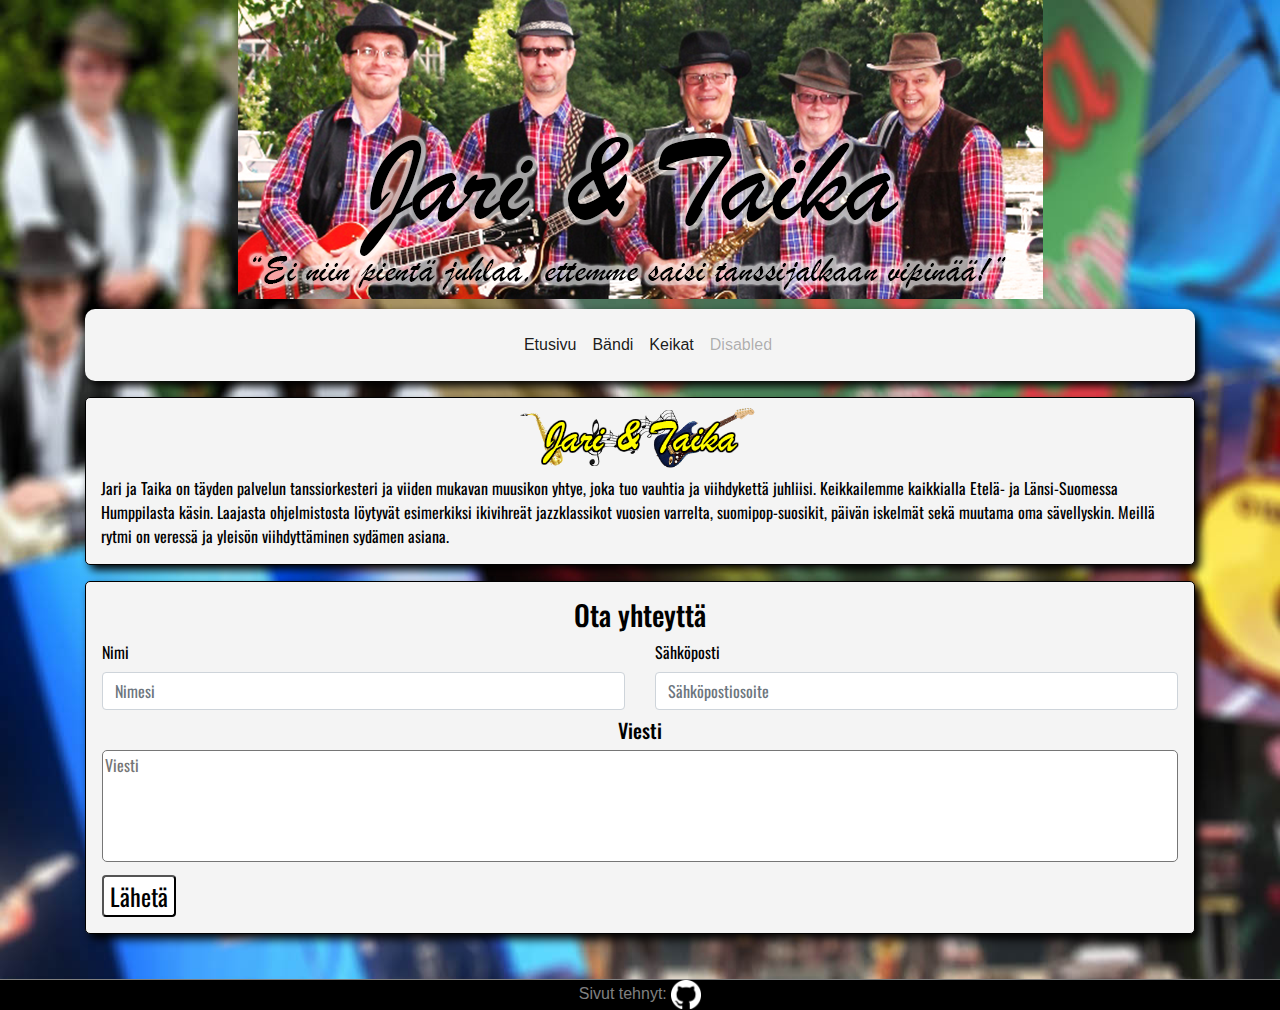
==== webkehitys/tehtava7/index.html @ 8a12f26a "inital commit on websiteproject" ====
<!doctype html>

    <html lang="en">
    <head>
      <meta charset="utf-8">	

      <title>BellOne - Mainospalvelua</title>
      <meta name="description" content="The HTML5 Herald">
      <meta name="author" content="Ville Keituri">
      <meta name="site" content="BellOne">
      <meta name="keywords" content="jQuery,CSS,HTML,JS,Bootstrap">
      <meta name="viewport" content="width=device-width,initial-scale=1"/>
      <script src="https://code.jquery.com/jquery-3.4.1.slim.min.js" integrity="  sha384-J6qa4849blE2+poT4WnyKhv5vZF5SrPo0iEjwBvKU7imGFAV0wwj1yYfoRSJoZ+n" crossorigin="anonymous"></script>
      <script src="https://stackpath.bootstrapcdn.com/bootstrap/4.4.1/js/bootstrap.min.js" integrity="sha384-wfSDF2E50Y2D1uUdj0O3uMBJnjuUD4Ih7YwaYd1iqfktj0Uod8GCExl3Og8ifwB6" crossorigin="anonymous"></script>
      <script src="https://code.jquery.com/jquery-3.4.1.min.js" integrity="sha256-CSXorXvZcTkaix6Yvo6HppcZGetbYMGWSFlBw8HfCJo=" crossorigin="anonymous"></script>
      <link rel="stylesheet" href="https://stackpath.bootstrapcdn.com/bootstrap/4.4.1/css/bootstrap.min.css" integrity="sha384-Vkoo8x4CGsO3+Hhxv8T/Q5PaXtkKtu6ug5TOeNV6gBiFeWPGFN9MuhOf23Q9Ifjh" crossorigin="anonymous">
      <link rel="stylesheet" href="css/index.css">
      <link href="https://fonts.googleapis.com/css?family=Oswald&display=swap" rel="stylesheet"> 
      <link href="https://fonts.googleapis.com/css?family=Cabin&display=swap" rel="stylesheet"> 
      <link rel="icon" href="img/jarijataikalogo.png">
      <script src="https://sdk.scdn.co/spotify-player.js"></script>
      <script src="js/index.js"></script>	
      <script src="js/player.js"></script>
    </head>
    <body>
      <div class="container">
        <div class="row" >
    <div class="col-12 text-center">
        <a href="index.html">
          <img id="headerimg" class="img-fluid" src="img/site-header.png">
        </a>
      </div>
    </div>
        <nav id="navigationbar" class="navbar navbar-light navbar-expand-md justify-content-center">
  <nav class="navbar navbar-toggleable-md navbar-light bg-faded">
    <button class="navbar-toggler navbar-toggler-left" type="button" data-toggle="collapse" data-target="#navbarNavAltMarkup" aria-controls="navbarNavAltMarkup" aria-expanded="false" aria-label="Toggle navigation">
        <span class="navbar-toggler-icon"></span>
    </button>
    <a class="navbar-brand" href="#"></a>
    <div class="collapse navbar-collapse" id="navbarNavAltMarkup">
        <div class="navbar-nav mx-auto">
            <a class="nav-link active" href="#">Etusivu<span class="sr-only">(current)</span></a>
            <a class="nav-link active" href="bandi.html">Bändi<span class="sr-only">(current)</span></a>
            <a class="nav-link active" href="#">Keikat<span class="sr-only">(current)</span></a>
            <a class="nav-link disabled" href="#">Disabled</a>
        </div>
    </div>
</nav>
</nav>
      </div>
      <div class="container">
        <div class="row m-3 mx-auto">
          <div class="col-md-12 col-sm-12 col-lg-12 col-xl-12 contentdiv">  
            <h4 class="contentdivheader"><img class="navbarimg" src="img/jarijataikalogo.png"/></h4>
            Jari ja Taika on täyden palvelun tanssiorkesteri ja viiden mukavan muusikon yhtye, joka tuo vauhtia ja viihdykettä juhliisi. Keikkailemme kaikkialla Etelä- ja Länsi-Suomessa Humppilasta käsin. Laajasta ohjelmistosta löytyvät esimerkiksi ikivihreät jazzklassikot vuosien varrelta, suomipop-suosikit, päivän iskelmät sekä muutama oma sävellyskin. Meillä rytmi on veressä ja yleisön viihdyttäminen sydämen asiana.
          </div>
        </div>
      </div>
      <div class="container">
  <div class="row">
    <div class="col-12">
      <form name="contactForm" id="contactFormId" method="post"  >
        <div class="form-group contentdiv" id="formcontent">
          <h3 style="text-align: center">Ota yhteyttä</h3>
            <div class="row">
              <div class="col-md-6 col-lg-6 col-sm-12 col-xs-12 col-xl-6">
                <label class="contactFormLabels" for="contactFormName">Nimi</label>
                <input type="text" name="name" type="text" class="form-control" required="true" id="contactFormName" placeholder="Nimesi">
              </div>
              <div class="col-md-6 col-lg-6 col-sm-12 col-xs-12 col-xl-6">
                <label class="contactFormLabels" for="contactFormEmail">Sähköposti</label>
                <input type="email" name="email" class="form-control" required="true" id="contactFormEmail" placeholder="Sähköpostiosoite">
              </div>
              <div class="col-12">
                <h5 style="text-align: center; margin-top: 0.5rem; ">Viesti</h5>
                <textarea name="message" minlength="5" style="resize: none; width: 100%; height:7rem; border-radius: 5px;" required="true" placeholder="Viesti" id="contactFormMessage"></textarea>
              </div>
              <div class="col-12 mt-2">
                <input type="submit" style="font-size: 24px; background-color: white; border-radius:4px;" value="Lähetä"></input>
              </div>
          </div>
        </div>
      </form>
    </div>
  </div>
</div>
<footer id="stickyfooter">
  <div class="container text-center">
    <div class="row">
      <div class="col-12">
        <div>
          <h7 id="footertext">Sivut tehnyt:
            <a href="https://github.com/VtotheK/">
              <img style="max-height:30px" src="img/GitHub-Mark-Light-32px.png">
            </a>
          </h7>
        </div>
      </div>
    </div>
  </div>
</footer>
    </body>
    </html>
---- webkehitys/tehtava7/css/index.css ----
html{
	min-height:100%;
	position: relative;
	background-color: white;
}
body{
	background:url("../img/jaritaikatausta.jpg");
	background-repeat: no-repeat;
	background-attachment: fixed;
	padding-bottom: 60px;
	 /*background: rgb(2,0,36);*/
	/*background: linear-gradient(212deg, rgba(2,0,36,1) 0%, rgba(139,13,17,1) 100%); */

}
#navigationbar{
	background: rgb(244,244,244,1);
	border-radius: 10px;
	box-shadow: 5px 5px 10px black;
}

@media screen and (min-width: 100px){
	.contentdivheader{font-size: 1.2rem;}
	.navigationbar {height : 400px;}
	.navbarimg{height:50px;
				text-align:left;
			}

}

@media screen and (min-width: 544px){
	.navbarlabels{font-size: 0.82rem;}
	.contentdivheader{font-size: 1.4rem;}
	.navbarimg{height:50px;}
}
@media screen and (min-width: 768px){
	.navbarlabels{font-size: 1.2rem;}
	.contentdivheader{font-size: 1.8rem;}
	.navbarimg{height:40px;}
}
@media screen and (min-width: 992px){
	.navbarlabels{font-size: 1.4rem;}
	.contentdivheader{font-size: 2.0rem;}
	.navbarimg{height:50px;}
}
@media screen and (min-width: 1200px){
	.navbarlabels{font-size: 1.6rem;}
	.contentdivheader{font-size: 2.2rem;}
	.navbarimg{height:60px;}
	
}

.navbarimg{
	margin-top:10px;
}
.navbarlabels{
	font-family: 'Oswald', sans-serif;

}

#headerimg{
	margin-bottom:10px;
}

.navbar-nav > .nav-item > .nav-link{
	color:white;
}

.navbar-nav > .nav-item > .nav-link:hover{
	color:rgba(139,13,17,1);

}

.contentdiv{
	background-color:rgba(244, 244, 244,1);
	border:1px solid black;
	border-radius: 5px;
	box-shadow: 5px 5px 10px black;
	color: black;
	font-family: 'Oswald', sans-serif;
	padding-bottom: 1rem;
}
.contentdivheader{
	font-family: 'Cabin', sans-serif;
	color: white;
	text-align: center;
	font-weight: bold;
}
#stickyfooter{
	border-top: 1px solid gray;
	background-color: black;
	bottom:0;
	position: absolute;
	width: 100%
}
#footertext{
	color:grey;
}

.contactFormLabels{

}

#formcontent{
	padding:1rem;
}
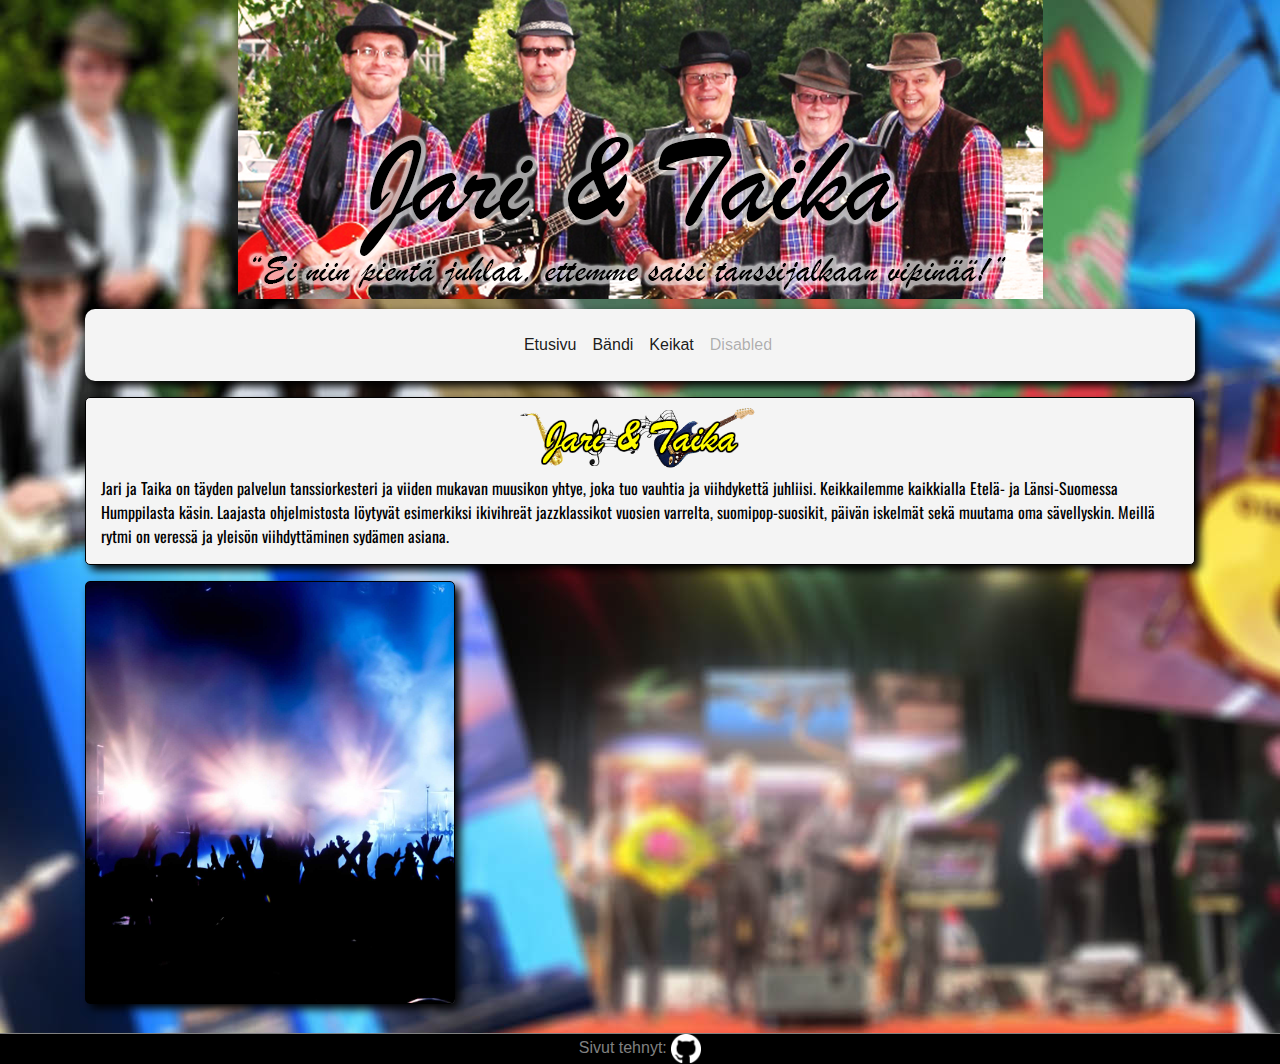
==== commit f63c171f: "band page ready" ====
--- a/webkehitys/tehtava7/index.html
+++ b/webkehitys/tehtava7/index.html
@@ -1,103 +1,83 @@
-    <!doctype html>
+<!doctype html>
 
-    <html lang="en">
-    <head>
-      <meta charset="utf-8">	
+<html lang="en">
+	<head>
+		<meta charset="utf-8">	
 
-      <title>BellOne - Mainospalvelua</title>
-      <meta name="description" content="The HTML5 Herald">
-      <meta name="author" content="Ville Keituri">
-      <meta name="site" content="BellOne">
-      <meta name="keywords" content="jQuery,CSS,HTML,JS,Bootstrap">
-      <meta name="viewport" content="width=device-width,initial-scale=1"/>
-      <script src="https://code.jquery.com/jquery-3.4.1.slim.min.js" integrity="  sha384-J6qa4849blE2+poT4WnyKhv5vZF5SrPo0iEjwBvKU7imGFAV0wwj1yYfoRSJoZ+n" crossorigin="anonymous"></script>
-      <script src="https://stackpath.bootstrapcdn.com/bootstrap/4.4.1/js/bootstrap.min.js" integrity="sha384-wfSDF2E50Y2D1uUdj0O3uMBJnjuUD4Ih7YwaYd1iqfktj0Uod8GCExl3Og8ifwB6" crossorigin="anonymous"></script>
-      <script src="https://code.jquery.com/jquery-3.4.1.min.js" integrity="sha256-CSXorXvZcTkaix6Yvo6HppcZGetbYMGWSFlBw8HfCJo=" crossorigin="anonymous"></script>
-      <link rel="stylesheet" href="https://stackpath.bootstrapcdn.com/bootstrap/4.4.1/css/bootstrap.min.css" integrity="sha384-Vkoo8x4CGsO3+Hhxv8T/Q5PaXtkKtu6ug5TOeNV6gBiFeWPGFN9MuhOf23Q9Ifjh" crossorigin="anonymous">
-      <link rel="stylesheet" href="css/index.css">
-      <link href="https://fonts.googleapis.com/css?family=Oswald&display=swap" rel="stylesheet"> 
-      <link href="https://fonts.googleapis.com/css?family=Cabin&display=swap" rel="stylesheet"> 
-      <link rel="icon" href="img/jarijataikalogo.png">
-      <script src="https://sdk.scdn.co/spotify-player.js"></script>
-      <script src="js/index.js"></script>	
-      <script src="js/player.js"></script>
-    </head>
-    <body>
-      <div class="container">
-        <div class="row" >
-    <div class="col-12 text-center">
-        <a href="index.html">
-          <img id="headerimg" class="img-fluid" src="img/site-header.png">
-        </a>
-      </div>
-    </div>
-        <nav id="navigationbar" class="navbar navbar-light navbar-expand-md justify-content-center">
-  <nav class="navbar navbar-toggleable-md navbar-light bg-faded">
-    <button class="navbar-toggler navbar-toggler-left" type="button" data-toggle="collapse" data-target="#navbarNavAltMarkup" aria-controls="navbarNavAltMarkup" aria-expanded="false" aria-label="Toggle navigation">
-        <span class="navbar-toggler-icon"></span>
-    </button>
-    <a class="navbar-brand" href="#"></a>
-    <div class="collapse navbar-collapse" id="navbarNavAltMarkup">
-        <div class="navbar-nav mx-auto">
-            <a class="nav-link active" href="#">Etusivu<span class="sr-only">(current)</span></a>
-            <a class="nav-link active" href="bandi.html">Bändi<span class="sr-only">(current)</span></a>
-            <a class="nav-link active" href="#">Keikat<span class="sr-only">(current)</span></a>
-            <a class="nav-link disabled" href="#">Disabled</a>
-        </div>
-    </div>
-</nav>
-</nav>
-      </div>
-      <div class="container">
-        <div class="row m-3 mx-auto">
-          <div class="col-md-12 col-sm-12 col-lg-12 col-xl-12 contentdiv">  
-            <h4 class="contentdivheader"><img class="navbarimg" src="img/jarijataikalogo.png"/></h4>
-            Jari ja Taika on täyden palvelun tanssiorkesteri ja viiden mukavan muusikon yhtye, joka tuo vauhtia ja viihdykettä juhliisi. Keikkailemme kaikkialla Etelä- ja Länsi-Suomessa Humppilasta käsin. Laajasta ohjelmistosta löytyvät esimerkiksi ikivihreät jazzklassikot vuosien varrelta, suomipop-suosikit, päivän iskelmät sekä muutama oma sävellyskin. Meillä rytmi on veressä ja yleisön viihdyttäminen sydämen asiana.
-          </div>
-        </div>
-      </div>
-      <div class="container">
-  <div class="row">
-    <div class="col-12">
-      <form name="contactForm" id="contactFormId" method="post"  >
-        <div class="form-group contentdiv" id="formcontent">
-          <h3 style="text-align: center">Ota yhteyttä</h3>
-            <div class="row">
-              <div class="col-md-6 col-lg-6 col-sm-12 col-xs-12 col-xl-6">
-                <label class="contactFormLabels" for="contactFormName">Nimi</label>
-                <input type="text" name="name" type="text" class="form-control" required="true" id="contactFormName" placeholder="Nimesi">
-              </div>
-              <div class="col-md-6 col-lg-6 col-sm-12 col-xs-12 col-xl-6">
-                <label class="contactFormLabels" for="contactFormEmail">Sähköposti</label>
-                <input type="email" name="email" class="form-control" required="true" id="contactFormEmail" placeholder="Sähköpostiosoite">
-              </div>
-              <div class="col-12">
-                <h5 style="text-align: center; margin-top: 0.5rem; ">Viesti</h5>
-                <textarea name="message" minlength="5" style="resize: none; width: 100%; height:7rem; border-radius: 5px;" required="true" placeholder="Viesti" id="contactFormMessage"></textarea>
-              </div>
-              <div class="col-12 mt-2">
-                <input type="submit" style="font-size: 24px; background-color: white; border-radius:4px;" value="Lähetä"></input>
-              </div>
-          </div>
-        </div>
-      </form>
-    </div>
-  </div>
-</div>
-<footer id="stickyfooter">
-  <div class="container text-center">
-    <div class="row">
-      <div class="col-12">
-        <div>
-          <h7 id="footertext">Sivut tehnyt:
-            <a href="https://github.com/VtotheK/">
-              <img style="max-height:30px" src="img/GitHub-Mark-Light-32px.png">
-            </a>
-          </h7>
-        </div>
-      </div>
-    </div>
-  </div>
-</footer>
-    </body>
-    </html>
+		<title>Jari ja taika</title>
+		<meta name="description" content="Jari ja taika">
+		<meta name="author" content="Ville Keituri">
+		<meta name="site" content="BellOne">
+		<meta name="keywords" content="jQuery,CSS,HTML,JS,Bootstrap">
+		<meta name="viewport" content="width=device-width,initial-scale=1"/>
+		<script src="https://code.jquery.com/jquery-3.4.1.slim.min.js" integrity="  sha384-J6qa4849blE2+poT4WnyKhv5vZF5SrPo0iEjwBvKU7imGFAV0wwj1yYfoRSJoZ+n" crossorigin="anonymous"></script>
+		<script src="https://stackpath.bootstrapcdn.com/bootstrap/4.4.1/js/bootstrap.min.js" integrity="sha384-wfSDF2E50Y2D1uUdj0O3uMBJnjuUD4Ih7YwaYd1iqfktj0Uod8GCExl3Og8ifwB6" crossorigin="anonymous"></script>
+		<script src="https://code.jquery.com/jquery-3.4.1.min.js" integrity="sha256-CSXorXvZcTkaix6Yvo6HppcZGetbYMGWSFlBw8HfCJo=" crossorigin="anonymous"></script>
+		<link rel="stylesheet" href="https://stackpath.bootstrapcdn.com/bootstrap/4.4.1/css/bootstrap.min.css" integrity="sha384-Vkoo8x4CGsO3+Hhxv8T/Q5PaXtkKtu6ug5TOeNV6gBiFeWPGFN9MuhOf23Q9Ifjh" crossorigin="anonymous">
+		<link rel="stylesheet" href="css/base.css">
+		<link rel="stylesheet" href="css/index.css">
+		<link href="https://fonts.googleapis.com/css?family=Oswald&display=swap" rel="stylesheet"> 
+		<link href="https://fonts.googleapis.com/css?family=Cabin&display=swap" rel="stylesheet"> 
+		<link rel="icon" href="img/jarijataikalogo.png">
+		<script src="https://sdk.scdn.co/spotify-player.js"></script>
+		<script src="js/index.js"></script>	
+		<script src="js/player.js"></script>
+	</head>
+	<body>
+		<div class="container">
+			<div class="row" >
+				<div class="col-12 text-center">
+					<a href="index.html">
+						<img id="headerimg" class="img-fluid" src="img/site-header.png">
+					</a>
+				</div>
+			</div>
+			<nav id="navigationbar" class="navbar navbar-light navbar-expand-md justify-content-center">
+				<nav class="navbar navbar-toggleable-md navbar-light bg-faded">
+					<button class="navbar-toggler navbar-toggler-left" type="button" data-toggle="collapse" data-target="#navbarNavAltMarkup" aria-controls="navbarNavAltMarkup" aria-expanded="false" aria-label="Toggle navigation">
+						<span class="navbar-toggler-icon"></span>
+					</button>
+					<a class="navbar-brand" href="#"></a>
+					<div class="collapse navbar-collapse" id="navbarNavAltMarkup">
+						<div class="navbar-nav mx-auto">
+							<a class="nav-link active" href="#">Etusivu<span class="sr-only">(current)</span></a>
+							<a class="nav-link active" href="bandi.html">Bändi<span class="sr-only">(current)</span></a>
+							<a class="nav-link active" href="#">Keikat<span class="sr-only">(current)</span></a>
+							<a class="nav-link disabled" href="#">Disabled</a>
+						</div>
+					</div>
+				</nav>
+			</nav>
+		</div>
+		<div class="container">
+			<div class="row m-3 mx-auto">
+				<div class="col-md-12 col-sm-12 col-lg-12 col-xl-12 contentdiv">  
+					<h4 class="contentdivheader"><img class="navbarimg" src="img/jarijataikalogo.png"/></h4>
+					Jari ja Taika on täyden palvelun tanssiorkesteri ja viiden mukavan muusikon yhtye, joka tuo vauhtia ja viihdykettä juhliisi. Keikkailemme kaikkialla Etelä- ja Länsi-Suomessa Humppilasta käsin. Laajasta ohjelmistosta löytyvät esimerkiksi ikivihreät jazzklassikot vuosien varrelta, suomipop-suosikit, päivän iskelmät sekä muutama oma sävellyskin. Meillä rytmi on veressä ja yleisön viihdyttäminen sydämen asiana.
+				</div>
+			</div>
+		</div>
+		<div class="container">
+			<div class="row m3 mx-auto">
+				<div class="col-md-6 col-sm-12 col-lg-5 col-xl-4 contentdiv spotifycontainer">
+					<iframe class="spotifyplayer" src="https://open.spotify.com/embed/track/0e7ipj03S05BNilyu5bRzt" width="300" height="380" frameborder="0" allowtransparency="true" allow="encrypted-media"></iframe>
+				</div>
+			</div>
+		</div>
+		<footer id="stickyfooter">
+			<div class="container text-center">
+				<div class="row">
+					<div class="col-12">
+						<div>
+							<h7 id="footertext">Sivut tehnyt:
+							<a href="https://github.com/VtotheK/">
+								<img style="max-height:30px" src="img/GitHub-Mark-Light-32px.png">
+							</a>
+							</h7>
+						</div>
+					</div>
+				</div>
+			</div>
+		</footer>
+	</body>
+</html>
--- a/webkehitys/tehtava7/css/base.css
+++ b/webkehitys/tehtava7/css/base.css
@@ -0,0 +1,105 @@
+*{
+    margin:0;
+    padding:0;
+    box-sizing:border-box;
+}
+
+
+html{
+	min-height:100%;
+	position: relative;
+	background-color: white;
+}
+body{
+	background:url("../img/jaritaikatausta.jpg");
+	background-repeat: no-repeat;
+	background-attachment: fixed;
+	padding-bottom: 60px;
+	 /*background: rgb(2,0,36);*/
+	/*background: linear-gradient(212deg, rgba(2,0,36,1) 0%, rgba(139,13,17,1) 100%); */
+
+}
+#navigationbar{
+	background: rgb(244,244,244,1);
+	border-radius: 10px;
+	box-shadow: 5px 5px 10px black;
+}
+
+@media screen and (min-width: 100px){
+	.contentdivheader{font-size: 1.2rem;}
+	.navigationbar {height : 400px;}
+	.navbarimg{height:50px;
+				text-align:left;
+			}
+
+}
+
+@media screen and (min-width: 544px){
+	.navbarlabels{font-size: 0.82rem;}
+	.contentdivheader{font-size: 1.4rem;}
+	.navbarimg{height:50px;}
+}
+@media screen and (min-width: 768px){
+	.navbarlabels{font-size: 1.2rem;}
+	.contentdivheader{font-size: 1.8rem;}
+	.navbarimg{height:40px;}
+}
+@media screen and (min-width: 992px){
+	.navbarlabels{font-size: 1.4rem;}
+	.contentdivheader{font-size: 2.0rem;}
+	.navbarimg{height:50px;}
+}
+@media screen and (min-width: 1200px){
+	.navbarlabels{font-size: 1.6rem;}
+	.contentdivheader{font-size: 2.2rem;}
+	.navbarimg{height:60px;}
+	
+}
+
+.navbarimg{
+	margin-top:10px;
+}
+.navbarlabels{
+	font-family: 'Oswald', sans-serif;
+
+}
+
+#headerimg{
+	margin-bottom:10px;
+}
+
+.navbar-nav > .nav-item > .nav-link{
+	color:white;
+}
+
+.navbar-nav > .nav-item > .nav-link:hover{
+	color:rgba(139,13,17,1);
+
+}
+
+.contentdiv{
+	background-color:rgba(244, 244, 244,1);
+	border:1px solid black;
+	border-radius: 5px;
+	box-shadow: 5px 5px 10px black;
+	color: black;
+	font-family: 'Oswald', sans-serif;
+	padding-bottom: 1rem;
+}
+.contentdivheader{
+	font-family: 'Cabin', sans-serif;
+	color: white;
+	text-align: center;
+	font-weight: bold;
+}
+#stickyfooter{
+	border-top: 1px solid gray;
+	background-color: black;
+	bottom:0;
+	position: absolute;
+	width: 100%
+}
+#footertext{
+	color:grey;
+}
+
--- a/webkehitys/tehtava7/css/index.css
+++ b/webkehitys/tehtava7/css/index.css
@@ -1,105 +1,9 @@
-html{
-	min-height:100%;
-	position: relative;
-	background-color: white;
-}
-body{
-	background:url("../img/jaritaikatausta.jpg");
-	background-repeat: no-repeat;
-	background-attachment: fixed;
-	padding-bottom: 60px;
-	 /*background: rgb(2,0,36);*/
-	/*background: linear-gradient(212deg, rgba(2,0,36,1) 0%, rgba(139,13,17,1) 100%); */
-
-}
-#navigationbar{
-	background: rgb(244,244,244,1);
-	border-radius: 10px;
-	box-shadow: 5px 5px 10px black;
+.spotifycontainer{
+	text-align:center;
+	background:url("../img/concert_stage_wallpaper_018web.jpg");
+	background-size:cover;
 }
 
-@media screen and (min-width: 100px){
-	.contentdivheader{font-size: 1.2rem;}
-	.navigationbar {height : 400px;}
-	.navbarimg{height:50px;
-				text-align:left;
-			}
-
+.spotifyplayer{
+	margin-top:20px;
 }
-
-@media screen and (min-width: 544px){
-	.navbarlabels{font-size: 0.82rem;}
-	.contentdivheader{font-size: 1.4rem;}
-	.navbarimg{height:50px;}
-}
-@media screen and (min-width: 768px){
-	.navbarlabels{font-size: 1.2rem;}
-	.contentdivheader{font-size: 1.8rem;}
-	.navbarimg{height:40px;}
-}
-@media screen and (min-width: 992px){
-	.navbarlabels{font-size: 1.4rem;}
-	.contentdivheader{font-size: 2.0rem;}
-	.navbarimg{height:50px;}
-}
-@media screen and (min-width: 1200px){
-	.navbarlabels{font-size: 1.6rem;}
-	.contentdivheader{font-size: 2.2rem;}
-	.navbarimg{height:60px;}
-	
-}
-
-.navbarimg{
-	margin-top:10px;
-}
-.navbarlabels{
-	font-family: 'Oswald', sans-serif;
-
-}
-
-#headerimg{
-	margin-bottom:10px;
-}
-
-.navbar-nav > .nav-item > .nav-link{
-	color:white;
-}
-
-.navbar-nav > .nav-item > .nav-link:hover{
-	color:rgba(139,13,17,1);
-
-}
-
-.contentdiv{
-	background-color:rgba(244, 244, 244,1);
-	border:1px solid black;
-	border-radius: 5px;
-	box-shadow: 5px 5px 10px black;
-	color: black;
-	font-family: 'Oswald', sans-serif;
-	padding-bottom: 1rem;
-}
-.contentdivheader{
-	font-family: 'Cabin', sans-serif;
-	color: white;
-	text-align: center;
-	font-weight: bold;
-}
-#stickyfooter{
-	border-top: 1px solid gray;
-	background-color: black;
-	bottom:0;
-	position: absolute;
-	width: 100%
-}
-#footertext{
-	color:grey;
-}
-
-.contactFormLabels{
-
-}
-
-#formcontent{
-	padding:1rem;
-}
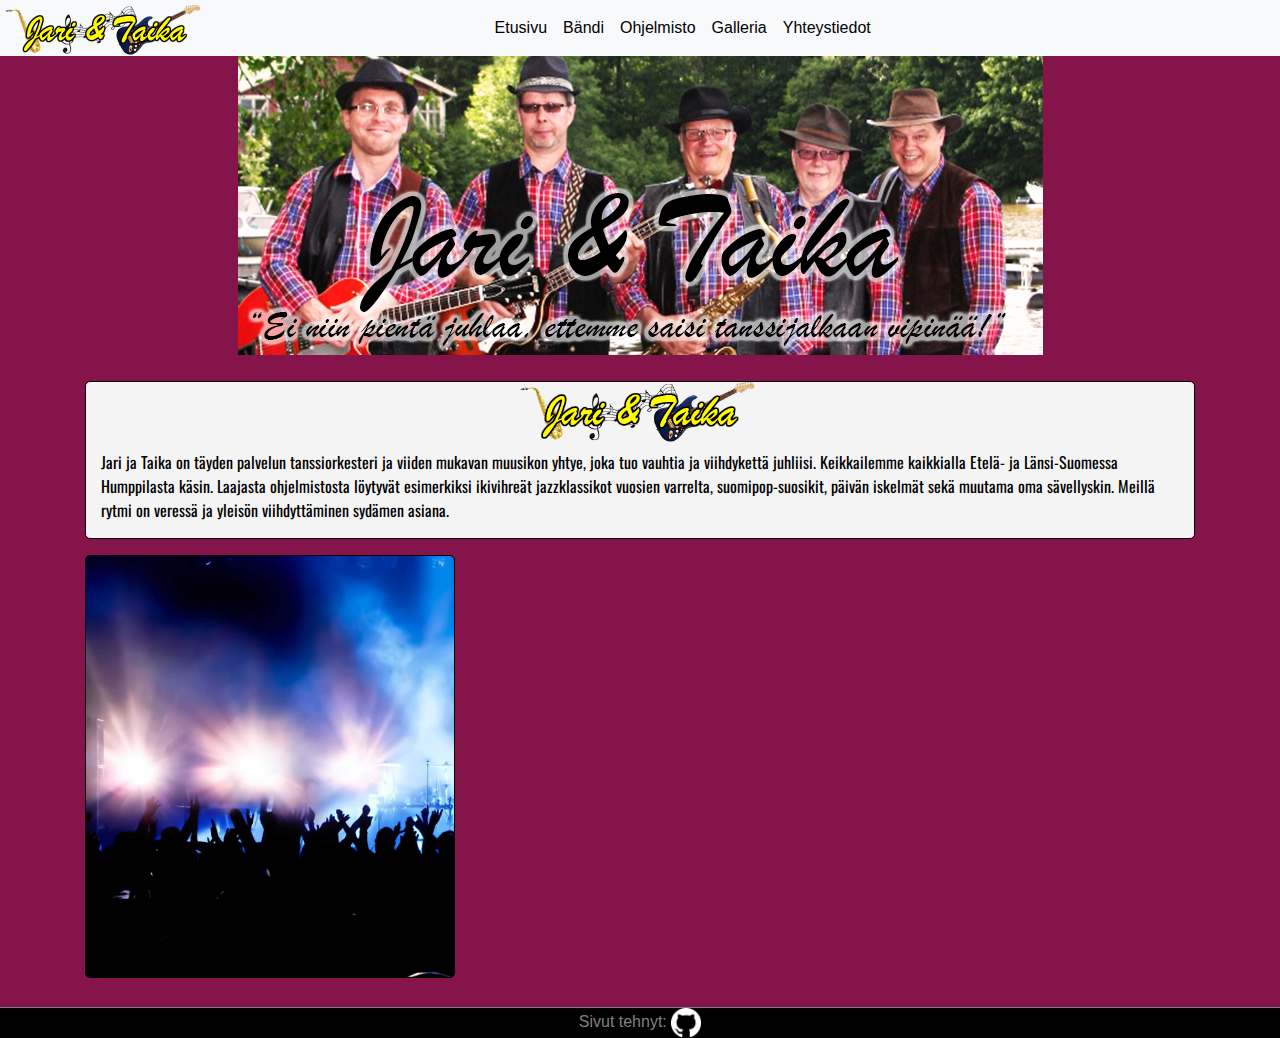
==== commit ddc912a5: "css is horrible" ====
--- a/webkehitys/tehtava7/index.html
+++ b/webkehitys/tehtava7/index.html
@@ -24,6 +24,32 @@
 		<script src="js/player.js"></script>
 	</head>
 	<body>
+		<nav class="navbar navbar-dark navbar-expand-lg bg-light sticky-top" id="navigationbar">
+			<a href="" class="navbar-brand">Brand</a>
+			<button class="navbar-toggler" type="button" data-toggle="collapse" data-target="#mainNav">
+				<span class="navbar-toggler-icon"></span>
+			</button>
+			<div class="navbar-collapse collapse w-100" id="mainNav">
+				<a href="" class="navbar-brand"><img src="img/jarijataikalogo.png" class="kurwa"/></a>
+				<ul class="navbar-nav w-100 justify-content-center" id="navElements">
+					<li class="nav-item">
+						<a href="#" class="nav-link">Etusivu</a>
+					</li>
+					<li class="nav-item">
+						<a href="#" class="nav-link">Bändi</a>
+					</li>
+					<li class="nav-item">
+						<a href="#" class="nav-link">Ohjelmisto</a>
+					</li>
+					<li class="nav-item">
+						<a href="#" class="nav-link">Galleria</a>
+					</li>
+					<li class="nav-item">
+						<a href="#" class="nav-link">Yhteystiedot</a>
+					</li>
+				</ul>
+			</div>
+		</nav>
 		<div class="container">
 			<div class="row" >
 				<div class="col-12 text-center">
@@ -32,22 +58,7 @@
 					</a>
 				</div>
 			</div>
-			<nav id="navigationbar" class="navbar navbar-light navbar-expand-md justify-content-center">
-				<nav class="navbar navbar-toggleable-md navbar-light bg-faded">
-					<button class="navbar-toggler navbar-toggler-left" type="button" data-toggle="collapse" data-target="#navbarNavAltMarkup" aria-controls="navbarNavAltMarkup" aria-expanded="false" aria-label="Toggle navigation">
-						<span class="navbar-toggler-icon"></span>
-					</button>
-					<a class="navbar-brand" href="#"></a>
-					<div class="collapse navbar-collapse" id="navbarNavAltMarkup">
-						<div class="navbar-nav mx-auto">
-							<a class="nav-link active" href="#">Etusivu<span class="sr-only">(current)</span></a>
-							<a class="nav-link active" href="bandi.html">Bändi<span class="sr-only">(current)</span></a>
-							<a class="nav-link active" href="#">Keikat<span class="sr-only">(current)</span></a>
-							<a class="nav-link disabled" href="#">Disabled</a>
-						</div>
-					</div>
-				</nav>
-			</nav>
+			
 		</div>
 		<div class="container">
 			<div class="row m-3 mx-auto">
--- a/webkehitys/tehtava7/css/base.css
+++ b/webkehitys/tehtava7/css/base.css
@@ -6,14 +6,17 @@
 
 
 html{
-	min-height:100%;
+	min-height:100vh;
 	position: relative;
 	background-color: white;
 }
 body{
-	background:url("../img/jaritaikatausta.jpg");
+	/*background:url("../img/jaritaikatausta.jpg");
 	background-repeat: no-repeat;
 	background-attachment: fixed;
+	*/
+	background-color: #85144b;
+	min-height:100vh;
 	padding-bottom: 60px;
 	 /*background: rgb(2,0,36);*/
 	/*background: linear-gradient(212deg, rgba(2,0,36,1) 0%, rgba(139,13,17,1) 100%); */
@@ -21,8 +24,6 @@
 }
 #navigationbar{
 	background: rgb(244,244,244,1);
-	border-radius: 10px;
-	box-shadow: 5px 5px 10px black;
 }
 
 @media screen and (min-width: 100px){
@@ -31,11 +32,10 @@
 	.navbarimg{height:50px;
 				text-align:left;
 			}
-
 }
 
 @media screen and (min-width: 544px){
-	.navbarlabels{font-size: 0.82rem;}
+	.navbarlabels{font-size: 1rem;}
 	.contentdivheader{font-size: 1.4rem;}
 	.navbarimg{height:50px;}
 }
@@ -53,12 +53,8 @@
 	.navbarlabels{font-size: 1.6rem;}
 	.contentdivheader{font-size: 2.2rem;}
 	.navbarimg{height:60px;}
-	
 }
 
-.navbarimg{
-	margin-top:10px;
-}
 .navbarlabels{
 	font-family: 'Oswald', sans-serif;
 
@@ -69,19 +65,34 @@
 }
 
 .navbar-nav > .nav-item > .nav-link{
-	color:white;
+	color:black;
+}
+
+.navbar-toggler-icon{
+	height:2.5em;
+	width:2.5em;
+}
+
+.kurwa{
+	max-height:50px;
+	position: absolute;
+	top:5px;
+	left:5px;
 }
 
 .navbar-nav > .nav-item > .nav-link:hover{
 	color:rgba(139,13,17,1);
+}
 
+.navbar-toggler-icon{
+	background-color: #85144b;
+	border-radius: 2px;
 }
 
 .contentdiv{
 	background-color:rgba(244, 244, 244,1);
 	border:1px solid black;
 	border-radius: 5px;
-	box-shadow: 5px 5px 10px black;
 	color: black;
 	font-family: 'Oswald', sans-serif;
 	padding-bottom: 1rem;
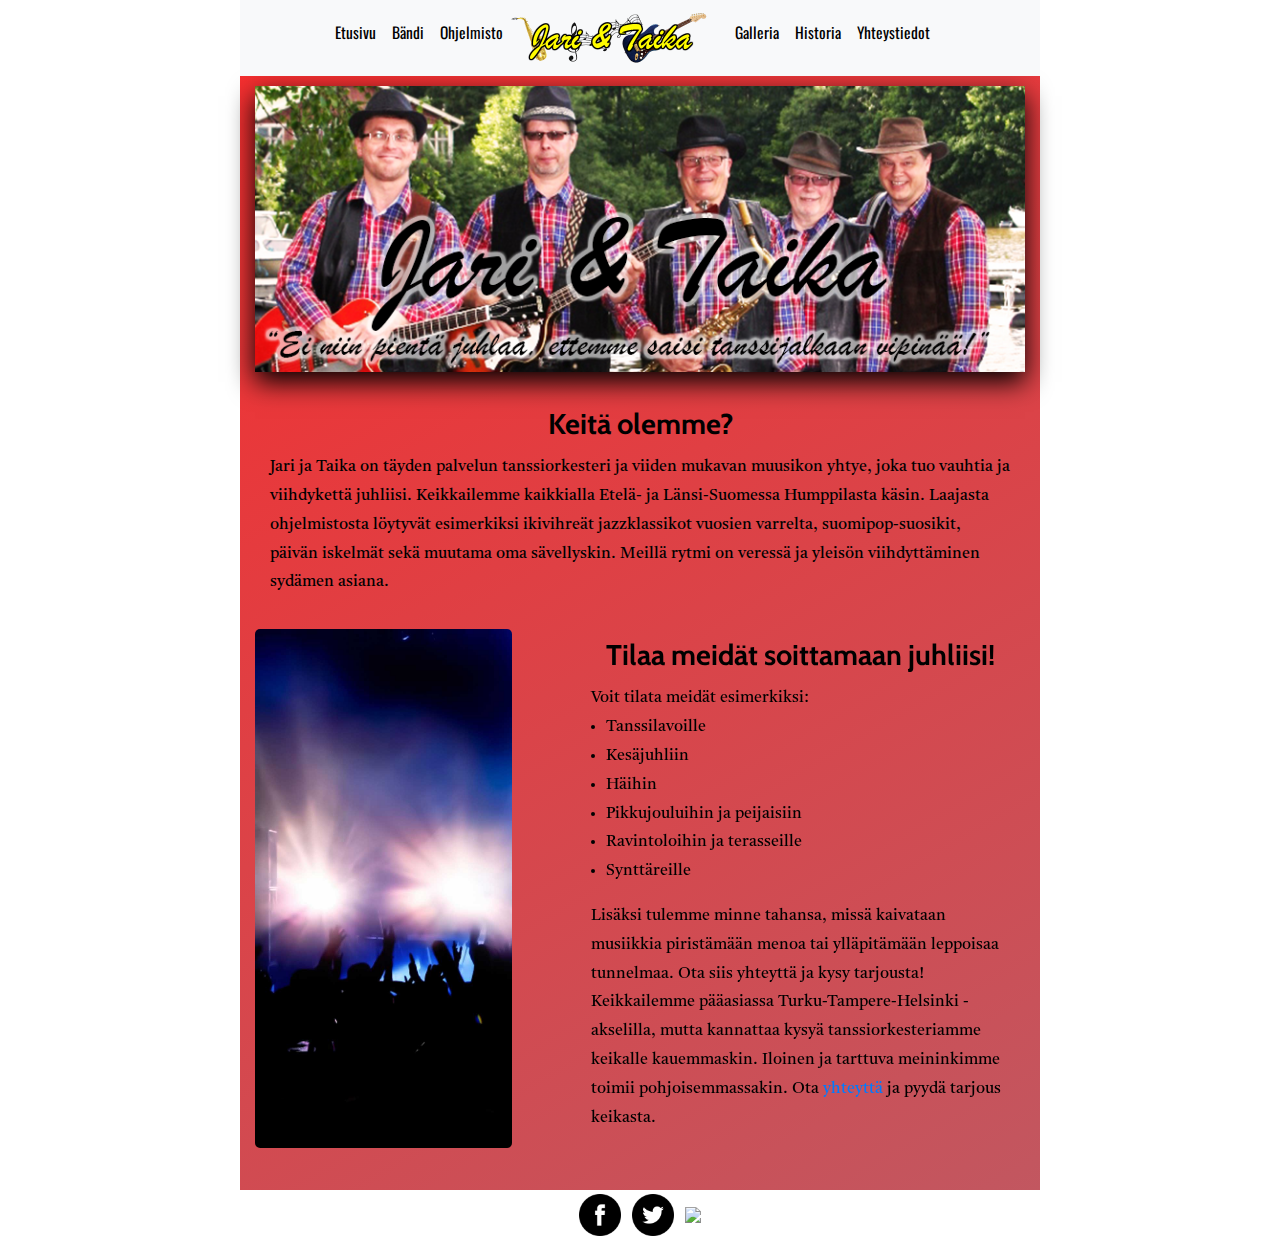
==== commit fc29772f: "other tabs done  as well" ====
--- a/webkehitys/tehtava7/index.html
+++ b/webkehitys/tehtava7/index.html
@@ -7,10 +7,10 @@
 		<title>Jari ja taika</title>
 		<meta name="description" content="Jari ja taika">
 		<meta name="author" content="Ville Keituri">
-		<meta name="site" content="BellOne">
+		<meta name="site" content="Jari ja taika">
 		<meta name="keywords" content="jQuery,CSS,HTML,JS,Bootstrap">
 		<meta name="viewport" content="width=device-width,initial-scale=1"/>
-		<script src="https://code.jquery.com/jquery-3.4.1.slim.min.js" integrity="  sha384-J6qa4849blE2+poT4WnyKhv5vZF5SrPo0iEjwBvKU7imGFAV0wwj1yYfoRSJoZ+n" crossorigin="anonymous"></script>
+		<script src="https://code.jquery.com/jquery-3.4.1.slim.min.js" integrity="sha384-J6qa4849blE2+poT4WnyKhv5vZF5SrPo0iEjwBvKU7imGFAV0wwj1yYfoRSJoZ+n" crossorigin="anonymous"></script>
 		<script src="https://stackpath.bootstrapcdn.com/bootstrap/4.4.1/js/bootstrap.min.js" integrity="sha384-wfSDF2E50Y2D1uUdj0O3uMBJnjuUD4Ih7YwaYd1iqfktj0Uod8GCExl3Og8ifwB6" crossorigin="anonymous"></script>
 		<script src="https://code.jquery.com/jquery-3.4.1.min.js" integrity="sha256-CSXorXvZcTkaix6Yvo6HppcZGetbYMGWSFlBw8HfCJo=" crossorigin="anonymous"></script>
 		<link rel="stylesheet" href="https://stackpath.bootstrapcdn.com/bootstrap/4.4.1/css/bootstrap.min.css" integrity="sha384-Vkoo8x4CGsO3+Hhxv8T/Q5PaXtkKtu6ug5TOeNV6gBiFeWPGFN9MuhOf23Q9Ifjh" crossorigin="anonymous">
@@ -25,27 +25,30 @@
 	</head>
 	<body>
 		<nav class="navbar navbar-dark navbar-expand-lg bg-light sticky-top" id="navigationbar">
-			<a href="" class="navbar-brand">Brand</a>
-			<button class="navbar-toggler" type="button" data-toggle="collapse" data-target="#mainNav">
+			<a href="" class="navbar-brand"><img src="img/jarijataikalogo.png" class="navbandlogo" id="collapsedlogo"/></a>
+			<button class="navbar-toggler" type="button"  data-toggle="collapse" data-target="#mainNav">
 				<span class="navbar-toggler-icon"></span>
 			</button>
 			<div class="navbar-collapse collapse w-100" id="mainNav">
-				<a href="" class="navbar-brand"><img src="img/jarijataikalogo.png" class="kurwa"/></a>
 				<ul class="navbar-nav w-100 justify-content-center" id="navElements">
 					<li class="nav-item">
-						<a href="#" class="nav-link">Etusivu</a>
+						<a href="index.html" class="nav-link navbarlabels">Etusivu</a>
 					</li>
 					<li class="nav-item">
-						<a href="#" class="nav-link">Bändi</a>
+						<a href="bandi.html" class="nav-link navbarlabels">Bändi</a>
 					</li>
 					<li class="nav-item">
-						<a href="#" class="nav-link">Ohjelmisto</a>
+						<a href="ohjelmisto.html" class="nav-link navbarlabels">Ohjelmisto</a>
+					</li>
+					<a href="" class="navbar-brand"><img src="img/jarijataikalogo.png" class="navbandlogo"/></a>
+					<li class="nav-item">
+						<a href="galleria.html" class="nav-link navbarlabels">Galleria</a>
 					</li>
 					<li class="nav-item">
-						<a href="#" class="nav-link">Galleria</a>
+						<a href="historia.html" class="nav-link navbarlabels">Historia</a>
 					</li>
 					<li class="nav-item">
-						<a href="#" class="nav-link">Yhteystiedot</a>
+						<a href="yhteystiedot.html" class="nav-link navbarlabels">Yhteystiedot</a>
 					</li>
 				</ul>
 			</div>
@@ -63,29 +66,50 @@
 		<div class="container">
 			<div class="row m-3 mx-auto">
 				<div class="col-md-12 col-sm-12 col-lg-12 col-xl-12 contentdiv">  
-					<h4 class="contentdivheader"><img class="navbarimg" src="img/jarijataikalogo.png"/></h4>
+					<h4 class="contentdivheader">Keitä olemme?</h4>
 					Jari ja Taika on täyden palvelun tanssiorkesteri ja viiden mukavan muusikon yhtye, joka tuo vauhtia ja viihdykettä juhliisi. Keikkailemme kaikkialla Etelä- ja Länsi-Suomessa Humppilasta käsin. Laajasta ohjelmistosta löytyvät esimerkiksi ikivihreät jazzklassikot vuosien varrelta, suomipop-suosikit, päivän iskelmät sekä muutama oma sävellyskin. Meillä rytmi on veressä ja yleisön viihdyttäminen sydämen asiana.
 				</div>
 			</div>
 		</div>
 		<div class="container">
 			<div class="row m3 mx-auto">
-				<div class="col-md-6 col-sm-12 col-lg-5 col-xl-4 contentdiv spotifycontainer">
+				<div class="col-md-4 col-sm-12 col-lg-5 col-xl-4 contentdiv spotifycontainer">
 					<iframe class="spotifyplayer" src="https://open.spotify.com/embed/track/0e7ipj03S05BNilyu5bRzt" width="300" height="380" frameborder="0" allowtransparency="true" allow="encrypted-media"></iframe>
+				</div>
+				<div class="col-md-1 col-sm-0 col-lg-1 col-xl-1">
+				</div>
+				<div class="col-md-7 col-sm-12 col-lg-6 col-xl-7 contentdiv">
+					<h4 class="contentdivheader">Tilaa meidät soittamaan juhliisi!</h4>
+					Voit tilata meidät esimerkiksi:
+					<ul style="margin-left:15px;">
+						<li>Tanssilavoille</li>
+						<li>Kesäjuhliin</li>
+						<li>Häihin</li>
+						<li>Pikkujouluihin ja peijaisiin</li>
+						<li>Ravintoloihin ja terasseille</li>
+						<li>Synttäreille</li>
+					</ul>
+Lisäksi tulemme minne tahansa, missä kaivataan musiikkia piristämään menoa tai ylläpitämään leppoisaa tunnelmaa. Ota siis yhteyttä ja kysy tarjousta!
+Keikkailemme pääasiassa Turku-Tampere-Helsinki -akselilla, mutta kannattaa kysyä tanssiorkesteriamme keikalle kauemmaskin. Iloinen ja tarttuva meininkimme toimii pohjoisemmassakin. Ota <a href="yhteystiedot.html>">yhteyttä</a> ja pyydä tarjous keikasta.
 				</div>
 			</div>
 		</div>
+
 		<footer id="stickyfooter">
 			<div class="container text-center">
 				<div class="row">
-					<div class="col-12">
-						<div>
-							<h7 id="footertext">Sivut tehnyt:
-							<a href="https://github.com/VtotheK/">
-								<img style="max-height:30px" src="img/GitHub-Mark-Light-32px.png">
-							</a>
-							</h7>
-						</div>
+					<div class="col-12 justify-content-center">
+						<a href="https://fi-fi.facebook.com/JariTaika-191704827574713/">
+							<img class="footerimgs" src="img/facebook.png"/>
+						</a>
+						<a href="#">
+							<img class="footerimgs" src="img/twitter.png"/>
+						</a>
+						<a href="https://github.com/VtotheK/">
+							<img class="footerimgs" src="img/GitHub-Mark-64px.png">
+						</a>
+						</h7>
+						
 					</div>
 				</div>
 			</div>
--- a/webkehitys/tehtava7/css/base.css
+++ b/webkehitys/tehtava7/css/base.css
@@ -1,9 +1,27 @@
+div {
+	font-size-adjust: 0.4;
+  }
+
 *{
     margin:0;
     padding:0;
     box-sizing:border-box;
 }
 
+@font-face {
+    font-family: "Cuprum";
+    src: url("../fonts/Cuprum/static/Cuprum-Regular.ttf");
+}
+
+@font-face {
+    font-family: "Roboto";
+    src: url("../fonts/Roboto/static/RobotoSlab-Regular.ttf");
+}
+@font-face {
+    font-family: "Castoro";
+    src: url("../fonts/Castoro/Castoro-Regular.ttf");
+}
+
 
 html{
 	min-height:100vh;
@@ -14,13 +32,29 @@
 	/*background:url("../img/jaritaikatausta.jpg");
 	background-repeat: no-repeat;
 	background-attachment: fixed;
+		background-color: #85144b;
 	*/
-	background-color: #85144b;
+	background: rgb(247,45,45);
+	background: linear-gradient(150deg, rgba(247,45,45,1) 0%, rgba(32,214,251,1) 100%);
+	background-size:400% 400%;
 	min-height:100vh;
 	padding-bottom: 60px;
+	animation: gradient 30s ease infinite;
+}
+
+@keyframes gradient {
+	0% {
+		background-position: 0% 50%;
+	}
+	50% {
+		background-position: 100% 50%;
+	}
+	100% {
+		background-position: 0% 50%;
+	}
+
 	 /*background: rgb(2,0,36);*/
 	/*background: linear-gradient(212deg, rgba(2,0,36,1) 0%, rgba(139,13,17,1) 100%); */
-
 }
 #navigationbar{
 	background: rgb(244,244,244,1);
@@ -35,24 +69,69 @@
 }
 
 @media screen and (min-width: 544px){
-	.navbarlabels{font-size: 1rem;}
+	.navbarlabels{font-size: 1.4rem;}
 	.contentdivheader{font-size: 1.4rem;}
 	.navbarimg{height:50px;}
 }
 @media screen and (min-width: 768px){
-	.navbarlabels{font-size: 1.2rem;}
-	.contentdivheader{font-size: 1.8rem;}
+	.navbarlabels{font-size: 1.4rem;}
+	.contentdivheader{font-size: 2.2rem;}
 	.navbarimg{height:40px;}
-}
+	body{
+		border-left:5rem solid white;
+		border-right:5rem  solid white;
+		border-bottom:2rem solid white;
+		}
+}
+
 @media screen and (min-width: 992px){
-	.navbarlabels{font-size: 1.4rem;}
-	.contentdivheader{font-size: 2.0rem;}
+	/*.navbar.navbar-default .navbar-nav{
+		border:5px solid black;
+	}
+*/
+	.navbar-nav{
+		margin-left: -1em;
+	}
+	#collapsedlogo{
+		display:none;
+}
 	.navbarimg{height:50px;}
+	body{
+	border-left:10rem solid white;
+	border-right:10rem  solid white;
+	border-bottom:2rem solid white;
+	}
+
 }
 @media screen and (min-width: 1200px){
-	.navbarlabels{font-size: 1.6rem;}
-	.contentdivheader{font-size: 2.2rem;}
-	.navbarimg{height:60px;}
+
+	.navbarimg{height:60px;}	
+	body{
+		border-left:15rem solid white;
+		border-right:15rem  solid white;
+		border-bottom:2rem solid white;
+		}
+}
+
+@media screen and (max-width:991px){
+	.navbandlogo{
+		max-height:50px;
+		position: absolute;
+		top:5px;
+		left:5px;
+	}
+
+	.navbar-nav{
+		background: rgb(247,45,45);
+		background: linear-gradient(150deg, rgba(247,45,45,1) 0%, rgba(32,214,251,1) 100%);
+		background-size:400% 400%;
+		animation: gradient 30s ease infinite;
+		width:100%;
+	}
+	.navbar-nav > li{
+		margin-left:20px;
+	}
+
 }
 
 .navbarlabels{
@@ -61,24 +140,15 @@
 }
 
 #headerimg{
+	margin-top:10px;
 	margin-bottom:10px;
+	box-shadow: 0px 10px 25px black;
 }
 
 .navbar-nav > .nav-item > .nav-link{
 	color:black;
 }
 
-.navbar-toggler-icon{
-	height:2.5em;
-	width:2.5em;
-}
-
-.kurwa{
-	max-height:50px;
-	position: absolute;
-	top:5px;
-	left:5px;
-}
 
 .navbar-nav > .nav-item > .nav-link:hover{
 	color:rgba(139,13,17,1);
@@ -87,30 +157,44 @@
 .navbar-toggler-icon{
 	background-color: #85144b;
 	border-radius: 2px;
-}
-
-.contentdiv{
-	background-color:rgba(244, 244, 244,1);
-	border:1px solid black;
+	height:2em;
+	width:2em;
+}
+.contentdiv{ 
 	border-radius: 5px;
 	color: black;
-	font-family: 'Oswald', sans-serif;
+	font-family: 'Castoro', sans-serif;
 	padding-bottom: 1rem;
+	font-size: 1.2rem;
 }
 .contentdivheader{
 	font-family: 'Cabin', sans-serif;
-	color: white;
+	color: black;
 	text-align: center;
 	font-weight: bold;
+	margin-top:5px;
 }
 #stickyfooter{
-	border-top: 1px solid gray;
-	background-color: black;
+	background-color: white;
 	bottom:0;
+	left:0;
 	position: absolute;
-	width: 100%
+	width: 100%;
 }
 #footertext{
-	color:grey;
-}
-
+	color:black;
+}
+
+.footerimgs
+{
+	max-height:42px;
+	margin:4px;
+}
+
+.navbandlogo{
+	max-height:50px;
+}
+
+#mainnav{
+	border:5px solid black;
+}
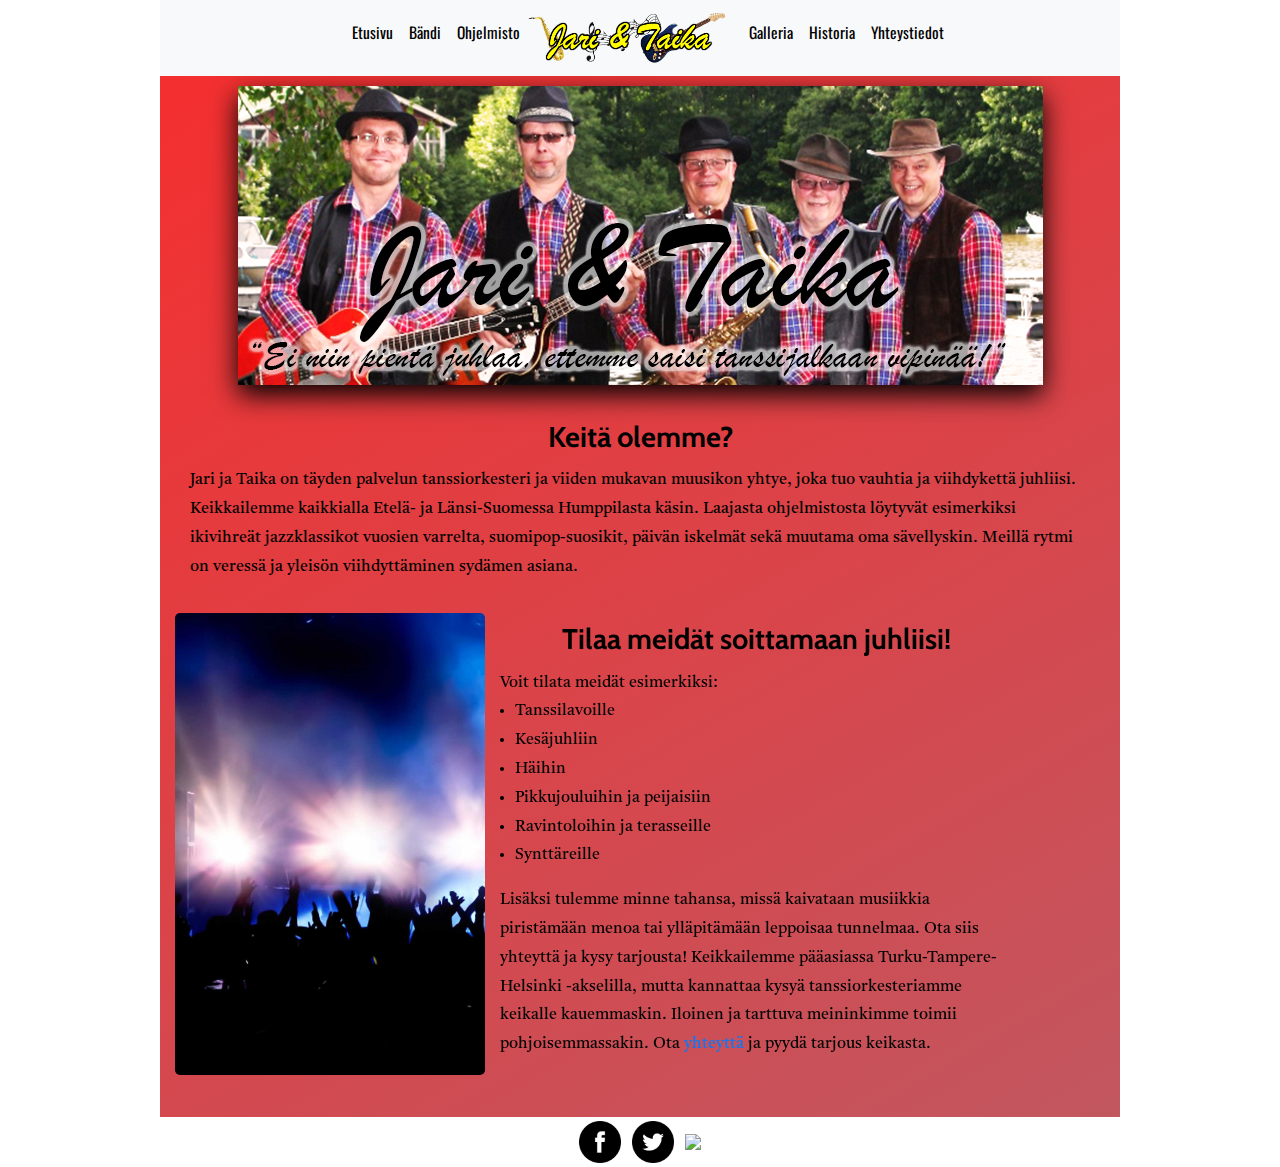
==== commit 64e86c2a: "navbar works, y-scroll some shitty thing applied so the page wont resize itself" ====
--- a/webkehitys/tehtava7/index.html
+++ b/webkehitys/tehtava7/index.html
@@ -20,7 +20,6 @@
 		<link href="https://fonts.googleapis.com/css?family=Cabin&display=swap" rel="stylesheet"> 
 		<link rel="icon" href="img/jarijataikalogo.png">
 		<script src="https://sdk.scdn.co/spotify-player.js"></script>
-		<script src="js/index.js"></script>	
 		<script src="js/player.js"></script>
 	</head>
 	<body>
@@ -40,7 +39,7 @@
 					<li class="nav-item">
 						<a href="ohjelmisto.html" class="nav-link navbarlabels">Ohjelmisto</a>
 					</li>
-					<a href="" class="navbar-brand"><img src="img/jarijataikalogo.png" class="navbandlogo"/></a>
+					<a href="" class="navbar-brand"><img src="img/jarijataikalogo.png" class="navbandlogouncollapsed"/></a>
 					<li class="nav-item">
 						<a href="galleria.html" class="nav-link navbarlabels">Galleria</a>
 					</li>
@@ -61,7 +60,6 @@
 					</a>
 				</div>
 			</div>
-			
 		</div>
 		<div class="container">
 			<div class="row m-3 mx-auto">
@@ -75,8 +73,6 @@
 			<div class="row m3 mx-auto">
 				<div class="col-md-4 col-sm-12 col-lg-5 col-xl-4 contentdiv spotifycontainer">
 					<iframe class="spotifyplayer" src="https://open.spotify.com/embed/track/0e7ipj03S05BNilyu5bRzt" width="300" height="380" frameborder="0" allowtransparency="true" allow="encrypted-media"></iframe>
-				</div>
-				<div class="col-md-1 col-sm-0 col-lg-1 col-xl-1">
 				</div>
 				<div class="col-md-7 col-sm-12 col-lg-6 col-xl-7 contentdiv">
 					<h4 class="contentdivheader">Tilaa meidät soittamaan juhliisi!</h4>
@@ -94,7 +90,6 @@
 				</div>
 			</div>
 		</div>
-
 		<footer id="stickyfooter">
 			<div class="container text-center">
 				<div class="row">
--- a/webkehitys/tehtava7/css/base.css
+++ b/webkehitys/tehtava7/css/base.css
@@ -27,6 +27,8 @@
 	min-height:100vh;
 	position: relative;
 	background-color: white;
+	overflow-y: scroll;
+
 }
 body{
 	/*background:url("../img/jaritaikatausta.jpg");
@@ -57,7 +59,7 @@
 	/*background: linear-gradient(212deg, rgba(2,0,36,1) 0%, rgba(139,13,17,1) 100%); */
 }
 #navigationbar{
-	background: rgb(244,244,244,1);
+	background: rgb(0,255,255,1);
 }
 
 @media screen and (min-width: 100px){
@@ -85,33 +87,32 @@
 }
 
 @media screen and (min-width: 992px){
-	/*.navbar.navbar-default .navbar-nav{
-		border:5px solid black;
-	}
-*/
-	.navbar-nav{
-		margin-left: -1em;
-	}
+
 	#collapsedlogo{
 		display:none;
 }
 	.navbarimg{height:50px;}
 	body{
-	border-left:10rem solid white;
-	border-right:10rem  solid white;
+	border-left:7rem solid white;
+	border-right:7rem  solid white;
 	border-bottom:2rem solid white;
 	}
+	.navbandlogouncollapsed{
+		max-height:50px;
+	}
+	
 
 }
 @media screen and (min-width: 1200px){
 
 	.navbarimg{height:60px;}	
 	body{
-		border-left:15rem solid white;
-		border-right:15rem  solid white;
+		border-left:10rem solid white;
+		border-right:10rem  solid white;
 		border-bottom:2rem solid white;
 		}
 }
+
 
 @media screen and (max-width:991px){
 	.navbandlogo{
@@ -120,6 +121,9 @@
 		top:5px;
 		left:5px;
 	}
+	.navbandlogouncollapsed{
+		display:none;
+	}
 
 	.navbar-nav{
 		background: rgb(247,45,45);
@@ -145,6 +149,10 @@
 	box-shadow: 0px 10px 25px black;
 }
 
+.navbar{
+	background-color: white;
+}
+
 .navbar-nav > .nav-item > .nav-link{
 	color:black;
 }
@@ -195,6 +203,8 @@
 	max-height:50px;
 }
 
-#mainnav{
-	border:5px solid black;
-}
+..navbandlogouncollapsed{
+	max-height:50px;
+}
+
+
